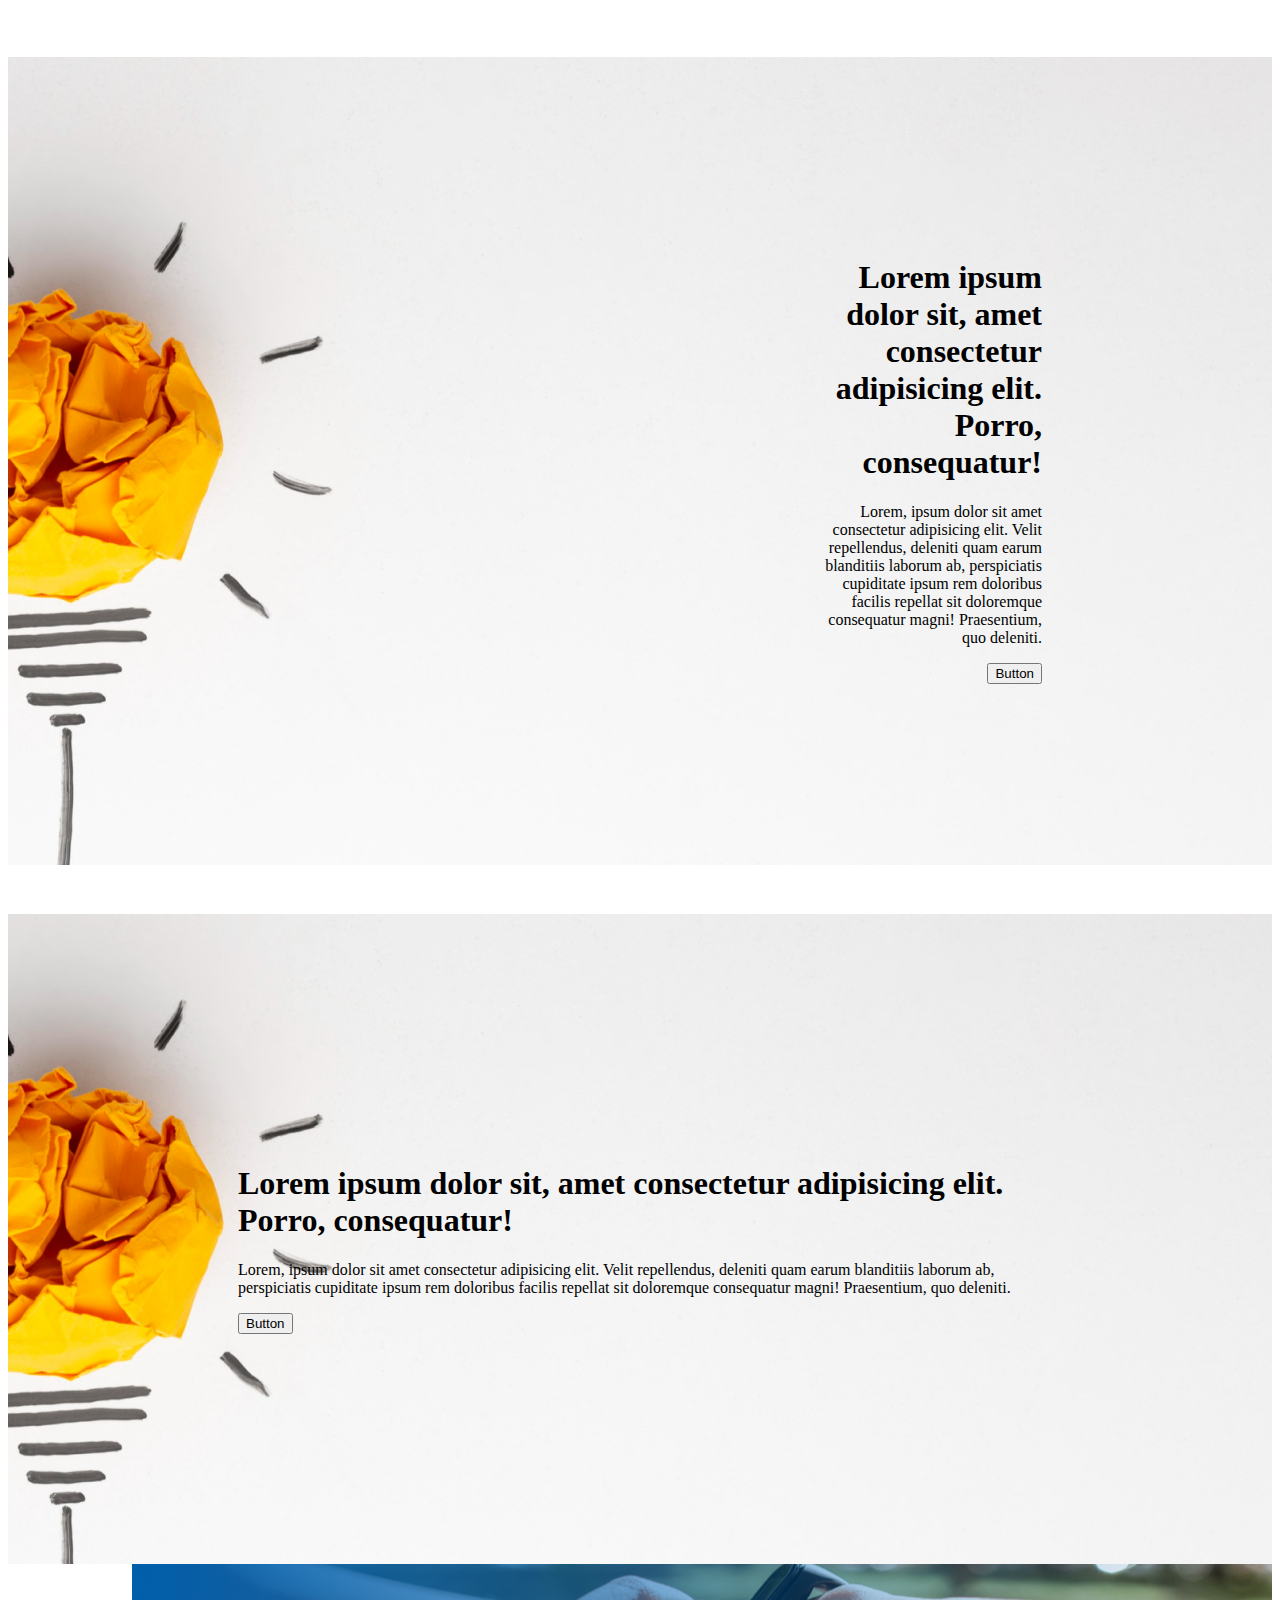
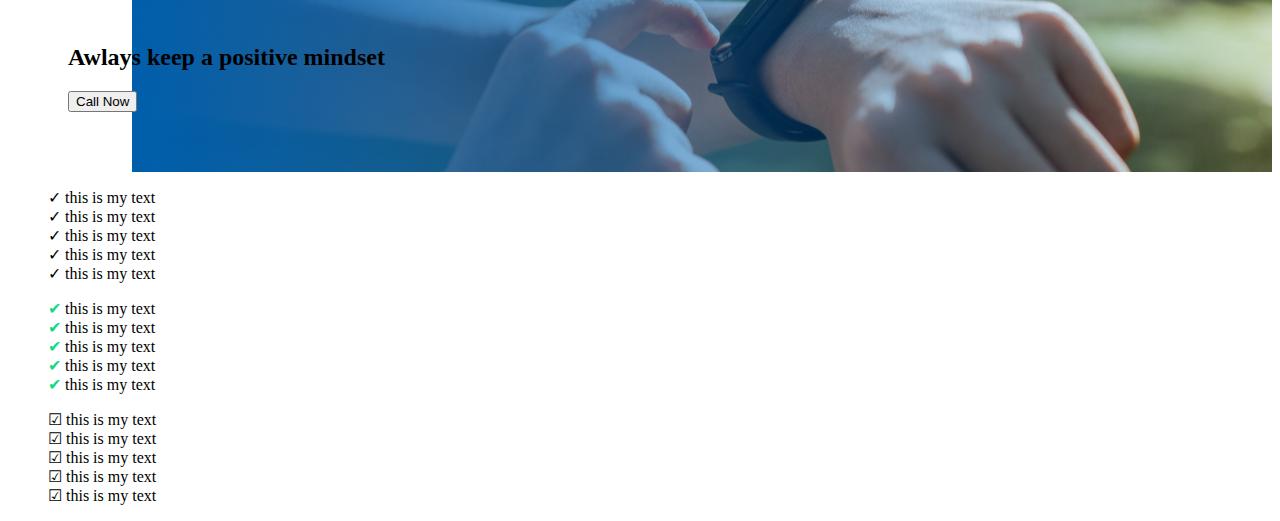
==== delete.html @ 137d201f "1" ====
<!DOCTYPE html>
<html lang="en">

<head>
    <meta charset="UTF-8">
    <meta name="viewport" content="width=device-width, initial-scale=1.0">
    <title>Document</title>
    <style>
        .box {
            background-image: url('images/banner/banner1.png');
            background-position: right;
            background-repeat: no-repeat;
            padding: 230px;
            text-align: right;
        }

        .box2 {
            background-image: url('images/banner/banner1.png');
            background-position: right;
            background-repeat: no-repeat;
            padding: 230px;
            /* margin: 230px; */
        }

        .banner {
            background-image: url('images/gradient1.png'), url('images/watch.png');
            background-position: right, right;
            background-repeat: no-repeat, no-repeat;
            padding: 60px;
            /* margin: 230px; */
        }

        .box h1,
        .box p {
            width: 30%;
        }

        .box h1,
        .box p,
        .box button {
            margin-right: 0;
            margin-left: auto;
        }

        ul {
            list-style-type: none;
        }

        ul.a li:before {
            content: "\2713\0020";
        }

        /* OR */
        ul.b li:before {
            content: "\2714\0020";
            color: #16D887;
        }

        /* OR */
        ul.c li:before {
            content: "\2611\0020";
        }
    </style>
</head>

<body>
    <div class="box">
        <h1>Lorem ipsum dolor sit, amet consectetur adipisicing elit. Porro, consequatur!</h1>
        <p>Lorem, ipsum dolor sit amet consectetur adipisicing elit. Velit repellendus, deleniti quam earum blanditiis
            laborum ab, perspiciatis cupiditate ipsum rem doloribus facilis repellat sit doloremque consequatur magni!
            Praesentium, quo deleniti.</p>
        <button>Button</button>
    </div>

    <div class="box2">
        <h1>Lorem ipsum dolor sit, amet consectetur adipisicing elit. Porro, consequatur!</h1>
        <p>Lorem, ipsum dolor sit amet consectetur adipisicing elit. Velit repellendus, deleniti quam earum blanditiis
            laborum ab, perspiciatis cupiditate ipsum rem doloribus facilis repellat sit doloremque consequatur magni!
            Praesentium, quo deleniti.</p>
        <button>Button</button>
    </div>
    <section class="banner">
        <h2>Awlays keep a positive mindset</h2>
        <button>Call Now</button>

    </section>


    <ul class="a">
        <li>this is my text</li>
        <li>this is my text</li>
        <li>this is my text</li>
        <li>this is my text</li>
        <li>this is my text</li>
    </ul>

    <ul class="b">
        <li>this is my text</li>
        <li>this is my text</li>
        <li>this is my text</li>
        <li>this is my text</li>
        <li>this is my text</li>
    </ul>

    <ul class="c"><!-- not working on Stack snippet; check fiddle demo -->
        <li>this is my text</li>
        <li>this is my text</li>
        <li>this is my text</li>
        <li>this is my text</li>
        <li>this is my text</li>
    </ul>


</body>

</html>
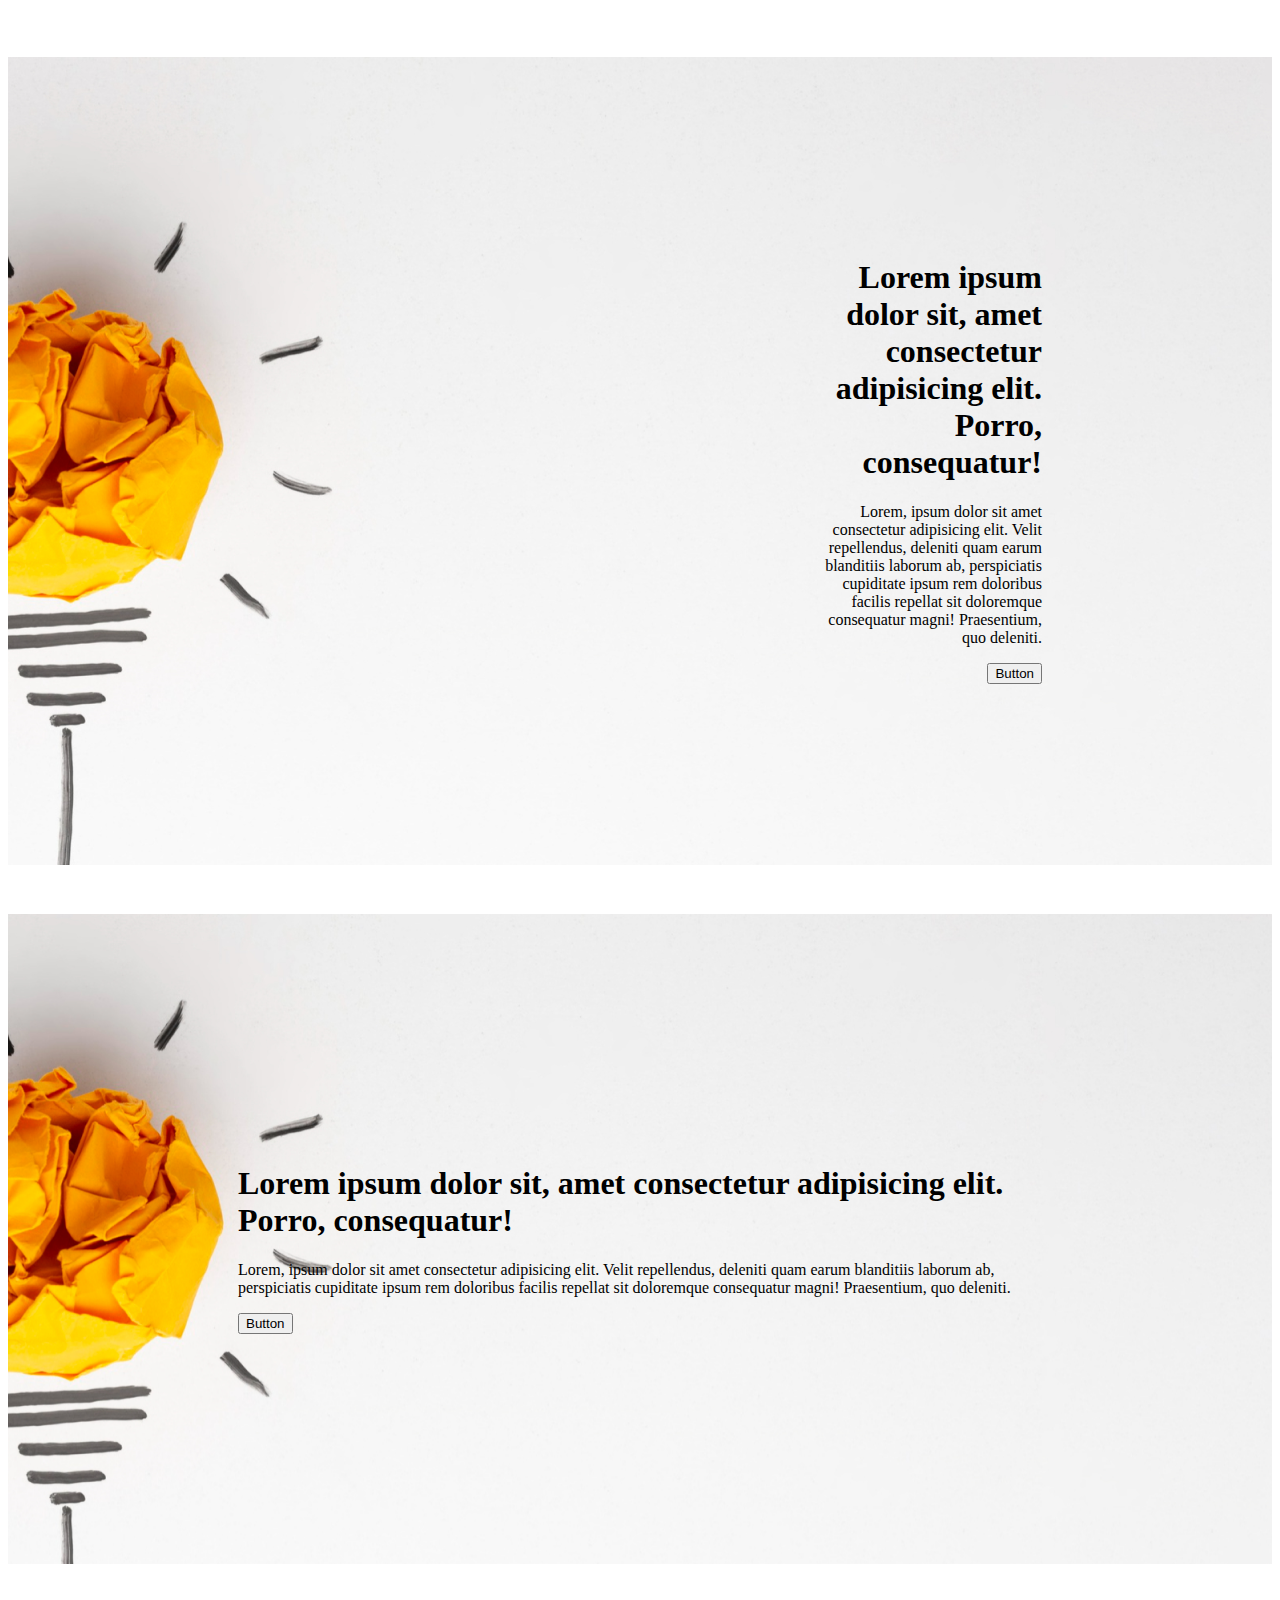
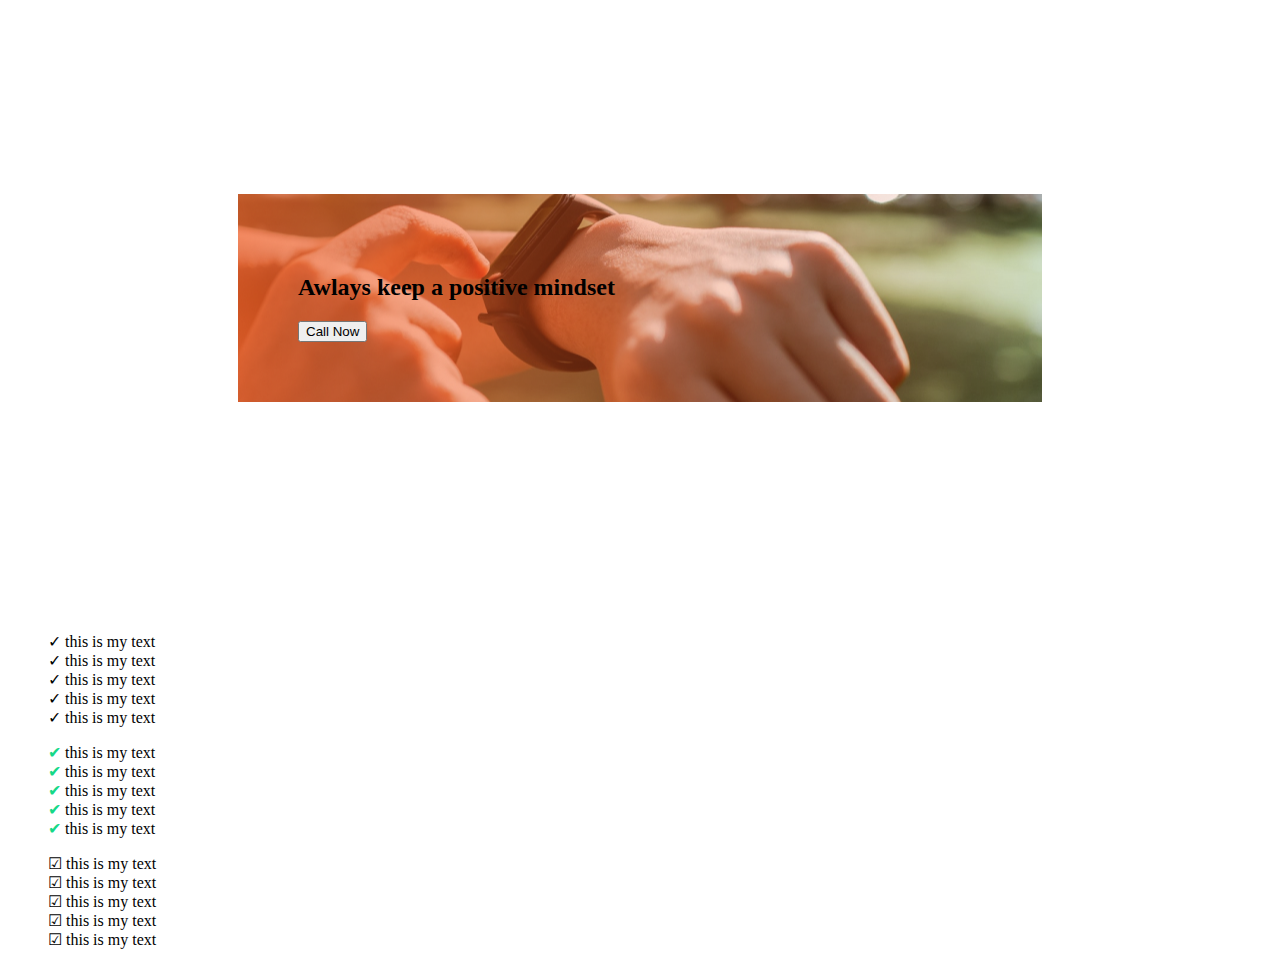
==== commit acc14ba6: "2" ====
--- a/delete.html
+++ b/delete.html
@@ -27,7 +27,7 @@
             background-position: right, right;
             background-repeat: no-repeat, no-repeat;
             padding: 60px;
-            /* margin: 230px; */
+            margin: 230px;
         }
 
         .box h1,
